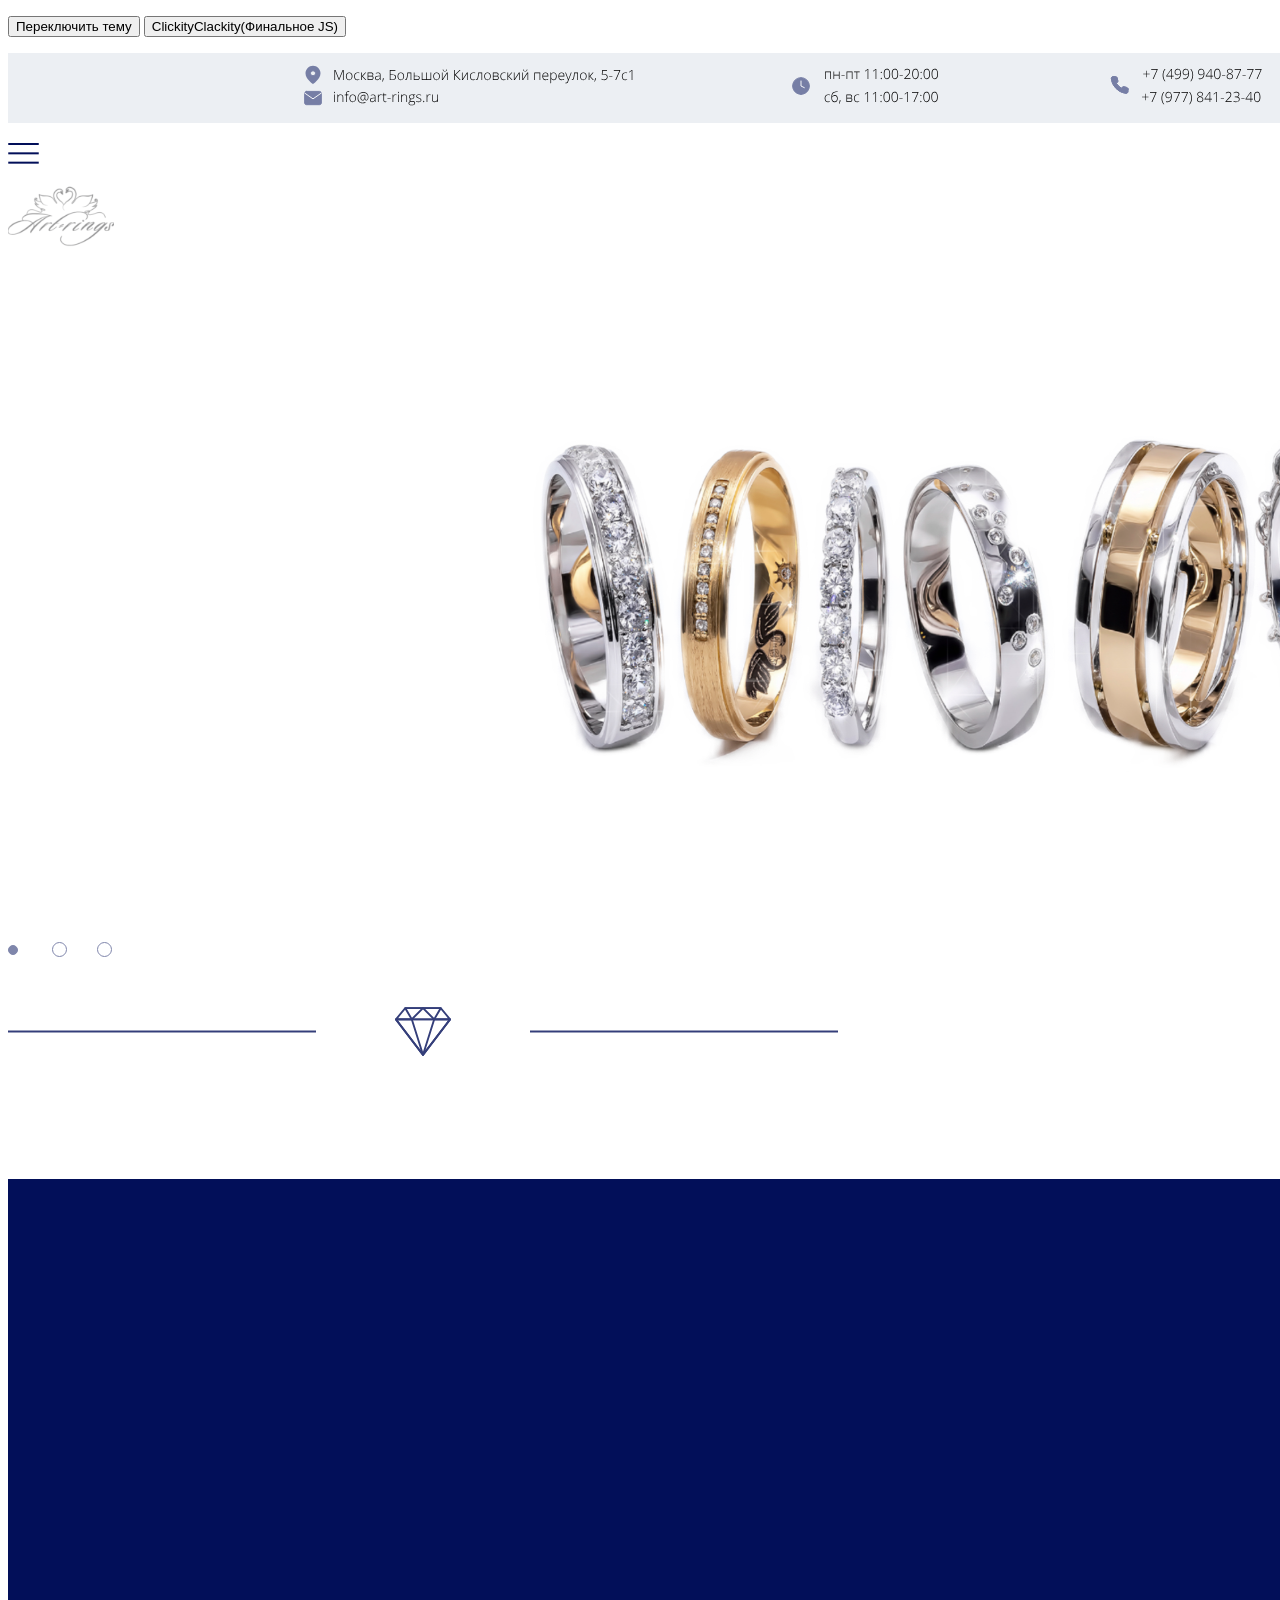
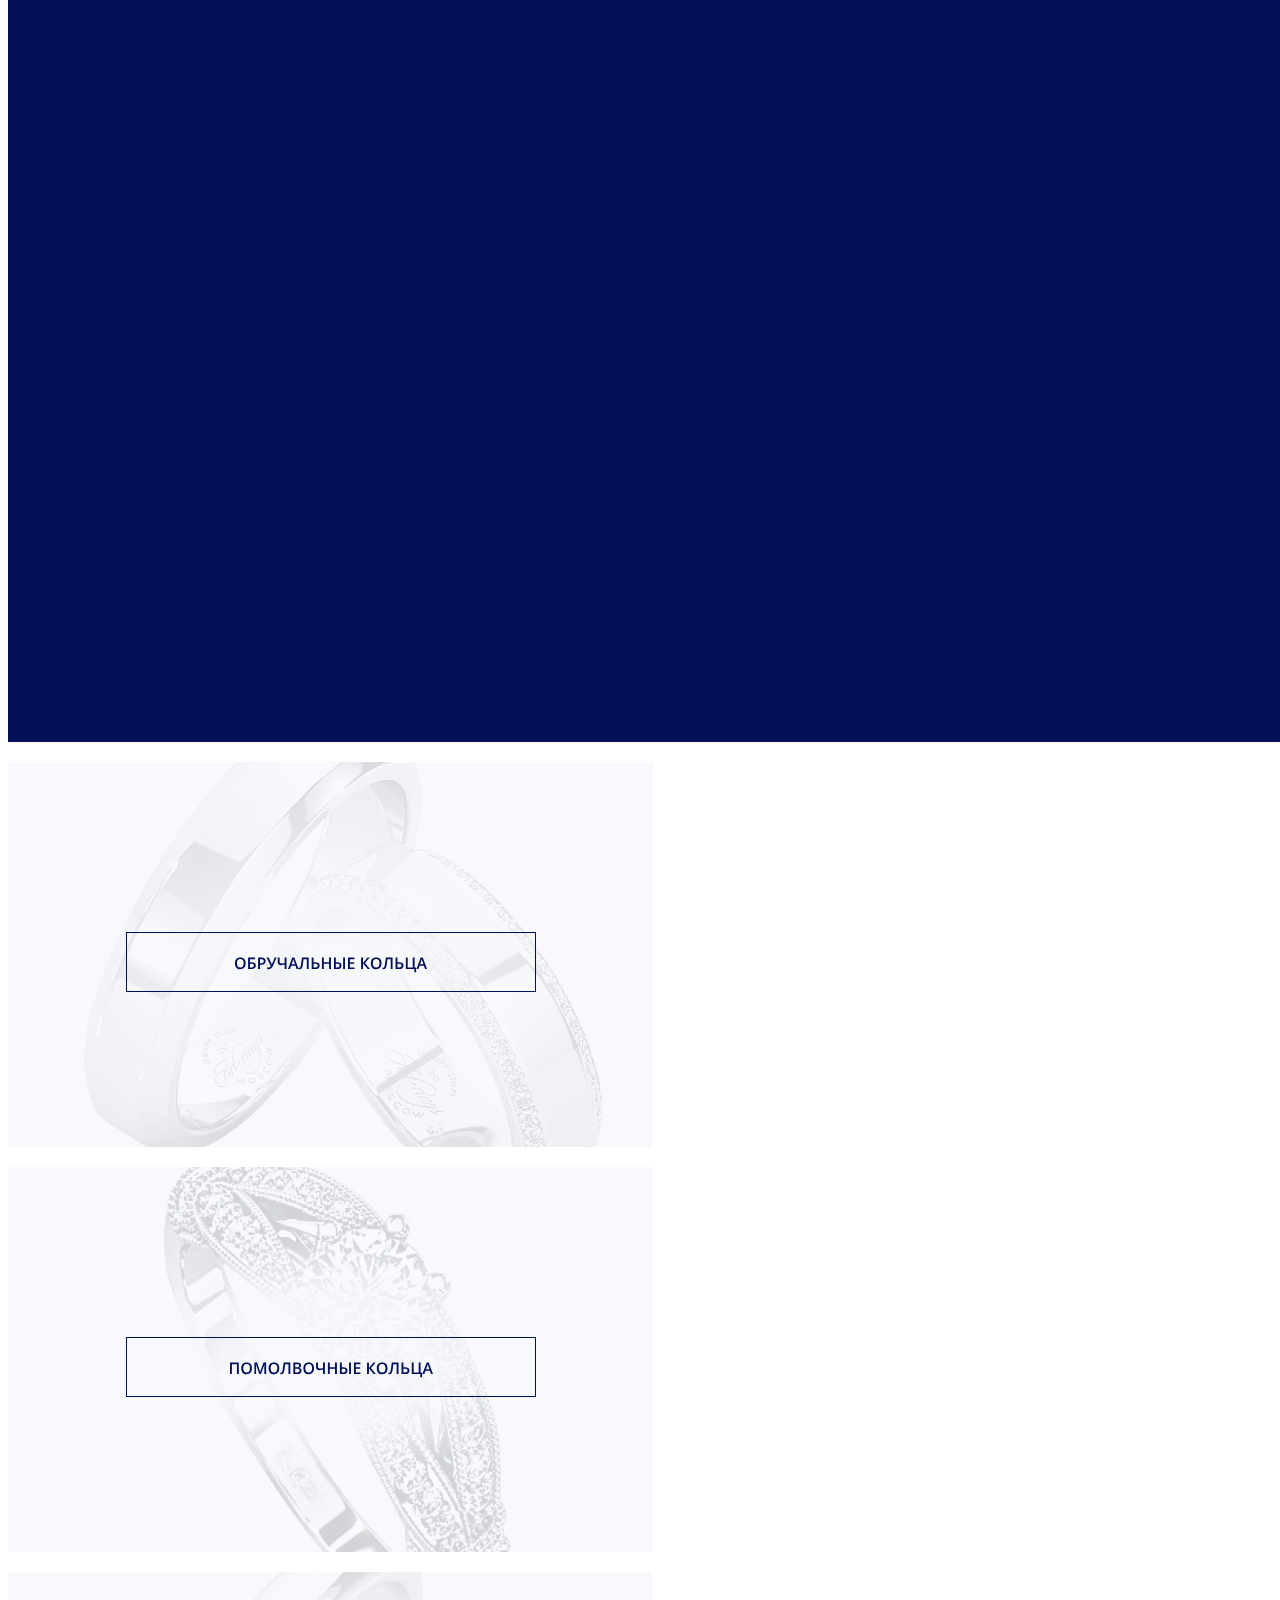
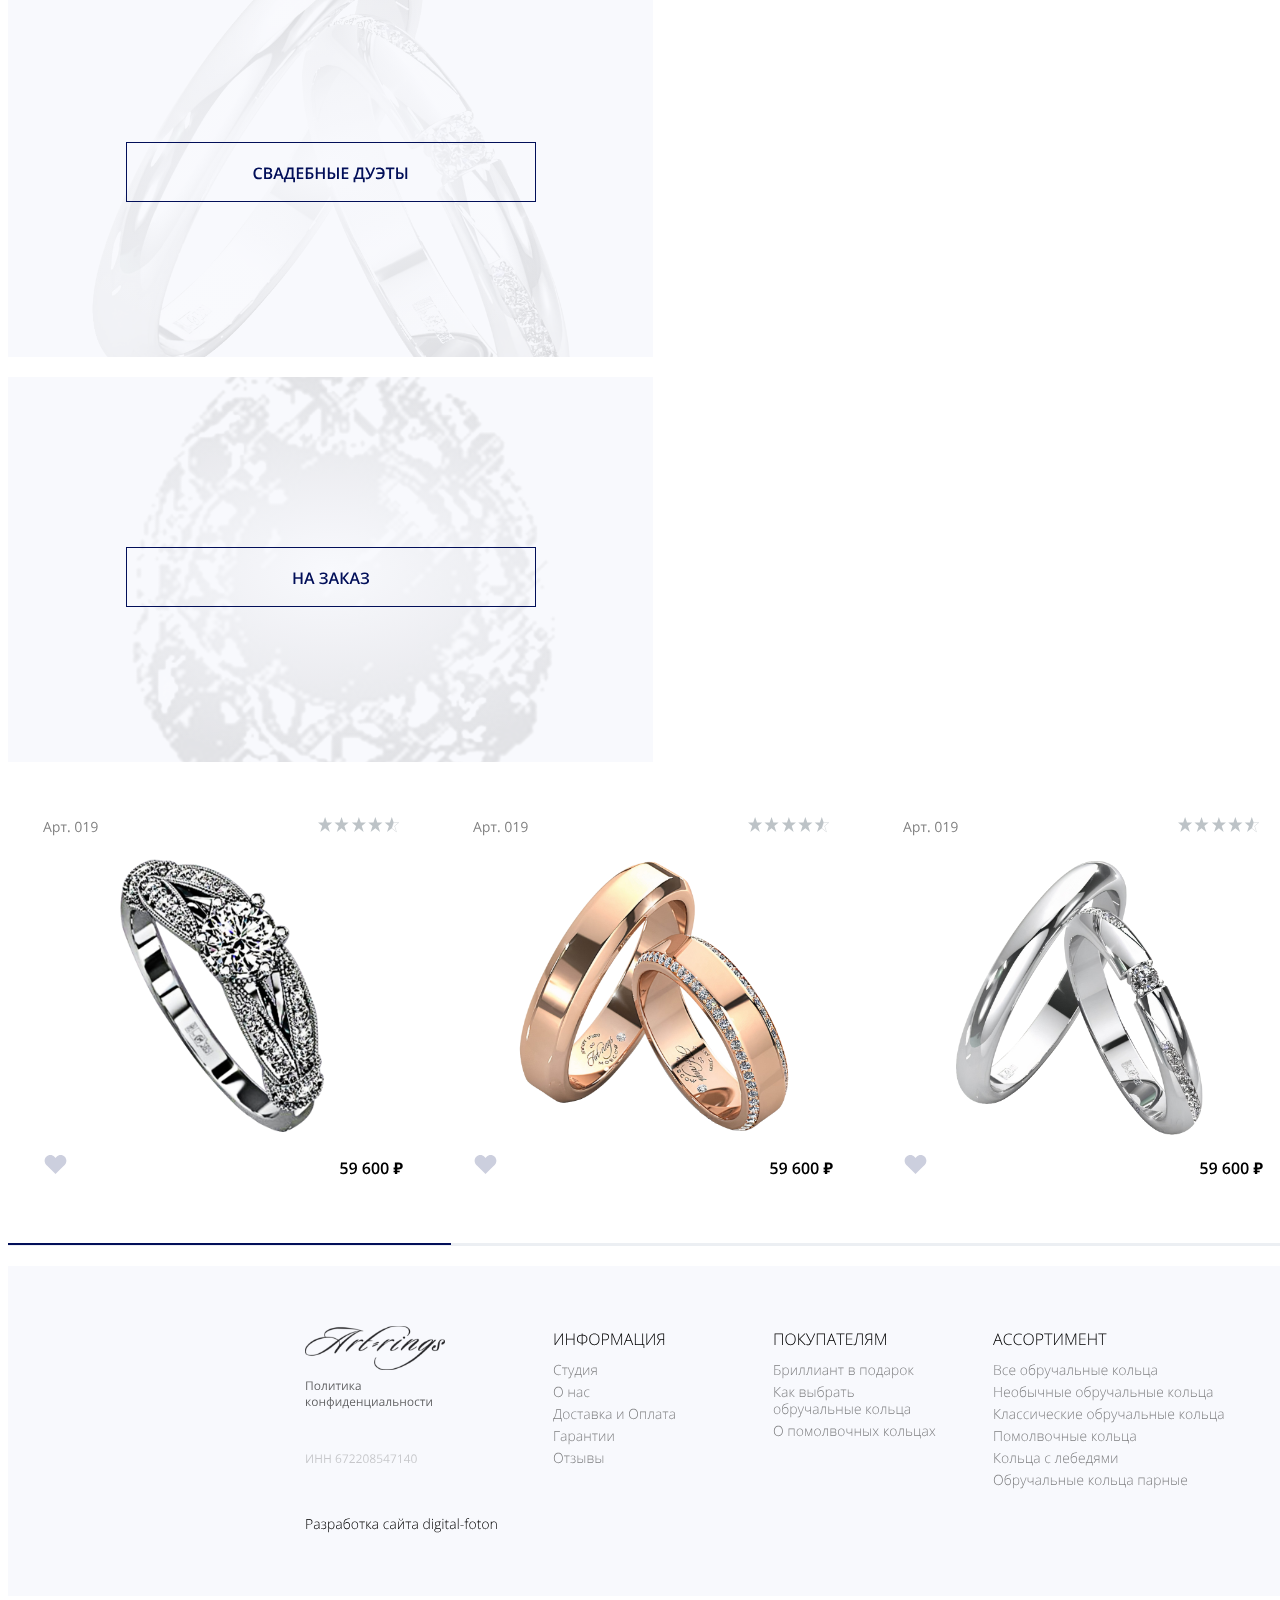
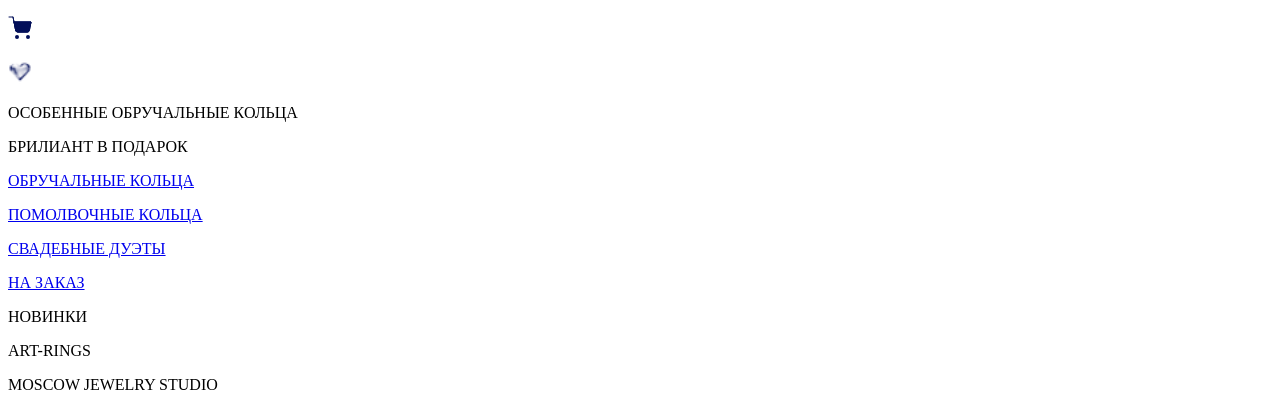
==== index.html @ fc9234bb "Update and rename Rings shop.html to index.html" ====
<!DOCTYPE html>
<html lang="en">
<head>
    <meta charset="UTF-8">
    <meta name="viewport" content="width=device-width, initial-scale=1.0">
    <title>Document</title>
    
</head>
<body>
    <div class="wrapper">
		<div class="progress-container">
			<div id="progress"></div>
		</div>
		<main>
			
			
    <p class="boxed-text">
    <button id="themeToggle">Переключить тему</button>
    <a href="https://1drv.ms/w/c/1e0331b05253388e/Ed_eckn96ItCm5uWjcyobSoBolP95bQzw_9ZZ6lLc4n5ww?e=lfc8fh"><button>ClickityClackity(Финальное JS)</button></a>
    <link rel="stylesheet" href="Luckermt.github.io/RingCSS.css">
    <p class="banner"><img src="Hatty.svg" width="1920px"
        height="70px"></p>
    <p class="burg"><img src="burger.svg"
        width="31px" height="20.67px"></p>
    <p class="swan"><img src="Swan.svg"
    width="106px" height="63px"></p>
    <p class="rings"><img src="Rings2.png"
        width="1920px" height="655px"></p>
    <p class="slider"><img src="Dotslider.svg"
        width="104px" height="15px"></p>  
    <p class="diamond"><img src="DiamondShort.svg"
        width="830px" height="109px"></p>   
    <p class="catalogtext"><img src="catalogtext.svg"
        width="214px" height="53px"></p>
    <p class="back"><img src="Catalog.svg"
        width="1920px" height="1163px"></p>
    <a href="https://github.com/Luckermt">
    <p class="ring1"><img src="Ring1.svg"
        width="645px" height="385px"></p>
    </a>    
    <a href="https://github.com/Luckermt">
    <p class="ring2"><img src="Ring2.svg"
        width="645px" height="385px"></p>
    </a>
    <a href="https://github.com/Luckermt">    
    <p class="ring3"><img src="Ring3.svg"
        width="645px" height="385px"></p>
    </a>
    <a href="https://github.com/Luckermt"> 
    <p class="ring4"><img src="Ring4.svg"
        width="645px" height="385px"></p>
    </a>         
    <p class="new"><img src="Newstuff.svg"
        width="1290px" height="430px"></p>  
    <p class="slider2"><img src="slider2.svg"
        width="1330px" height="3px"></p>  
    <p class="botbanner"><img src="botbanner.svg"
        width="1920px" height="330px"></p>   
    <p class="cart"><img src="cart.svg"
        width="24px" height="24px"></p>
    <p class="heart"><img src="heart-transformed.png"
        width="24px" height="24px"></p>    
    </p>
    
    <p class="wring">ОСОБЕННЫЕ ОБРУЧАЛЬНЫЕ КОЛЬЦА</p>
    
    <p class="dring">БРИЛИАНТ В ПОДАРОК</p>
    <a href="@">
    <p class="oring">ОБРУЧАЛЬНЫЕ КОЛЬЦА</p>
    </a>
    <a href="@">
    <p class="pring">ПОМОЛВОЧНЫЕ КОЛЬЦА</p>
    </a>
    <a href="@">
    <p class="qring">СВАДЕБНЫЕ ДУЭТЫ</p>
    </a>
    <a href="@">
    <p class="fring">НА ЗАКАЗ</p>
    </a>
    <p class="news">НОВИНКИ</p>
    <p class="tring">ART-RINGS</p>
    <p class="mring">MOSCOW JEWELRY STUDIO</p>

<script>
document.getElementById('themeToggle').addEventListener('click', function() {
    const currentTheme = document.body.className;
    if (currentTheme === 'light-theme') {
        document.body.className = 'dark-theme';
    } else {
        document.body.className = 'light-theme';
    }
});




document.addEventListener("scroll", () => {
	var winScroll = document.body.scrollTop || document.documentElement.scrollTop;
  var height = document.documentElement.scrollHeight - document.documentElement.clientHeight;
  var scrolled = (winScroll / height) * 100; 
  document.getElementById("progress").style.width = scrolled + "%";
})
</script>   
    
</body>
</html>
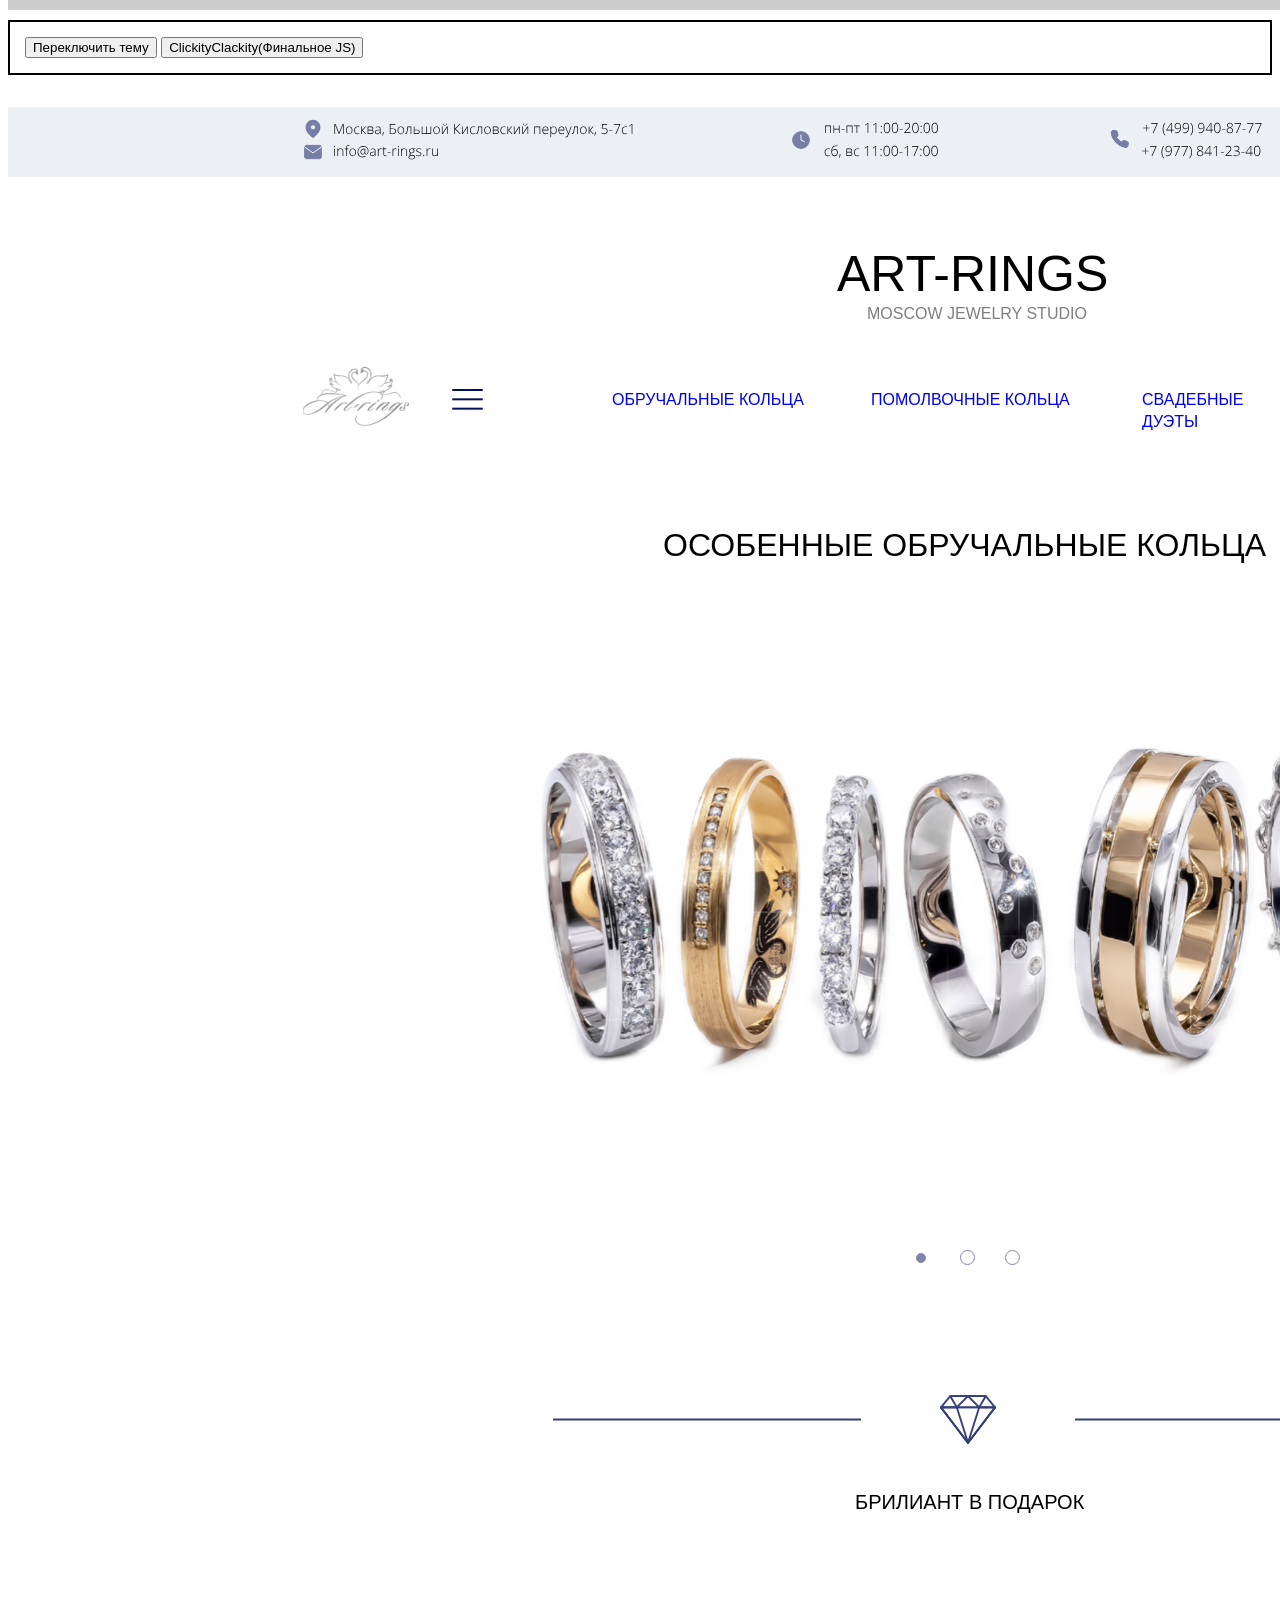
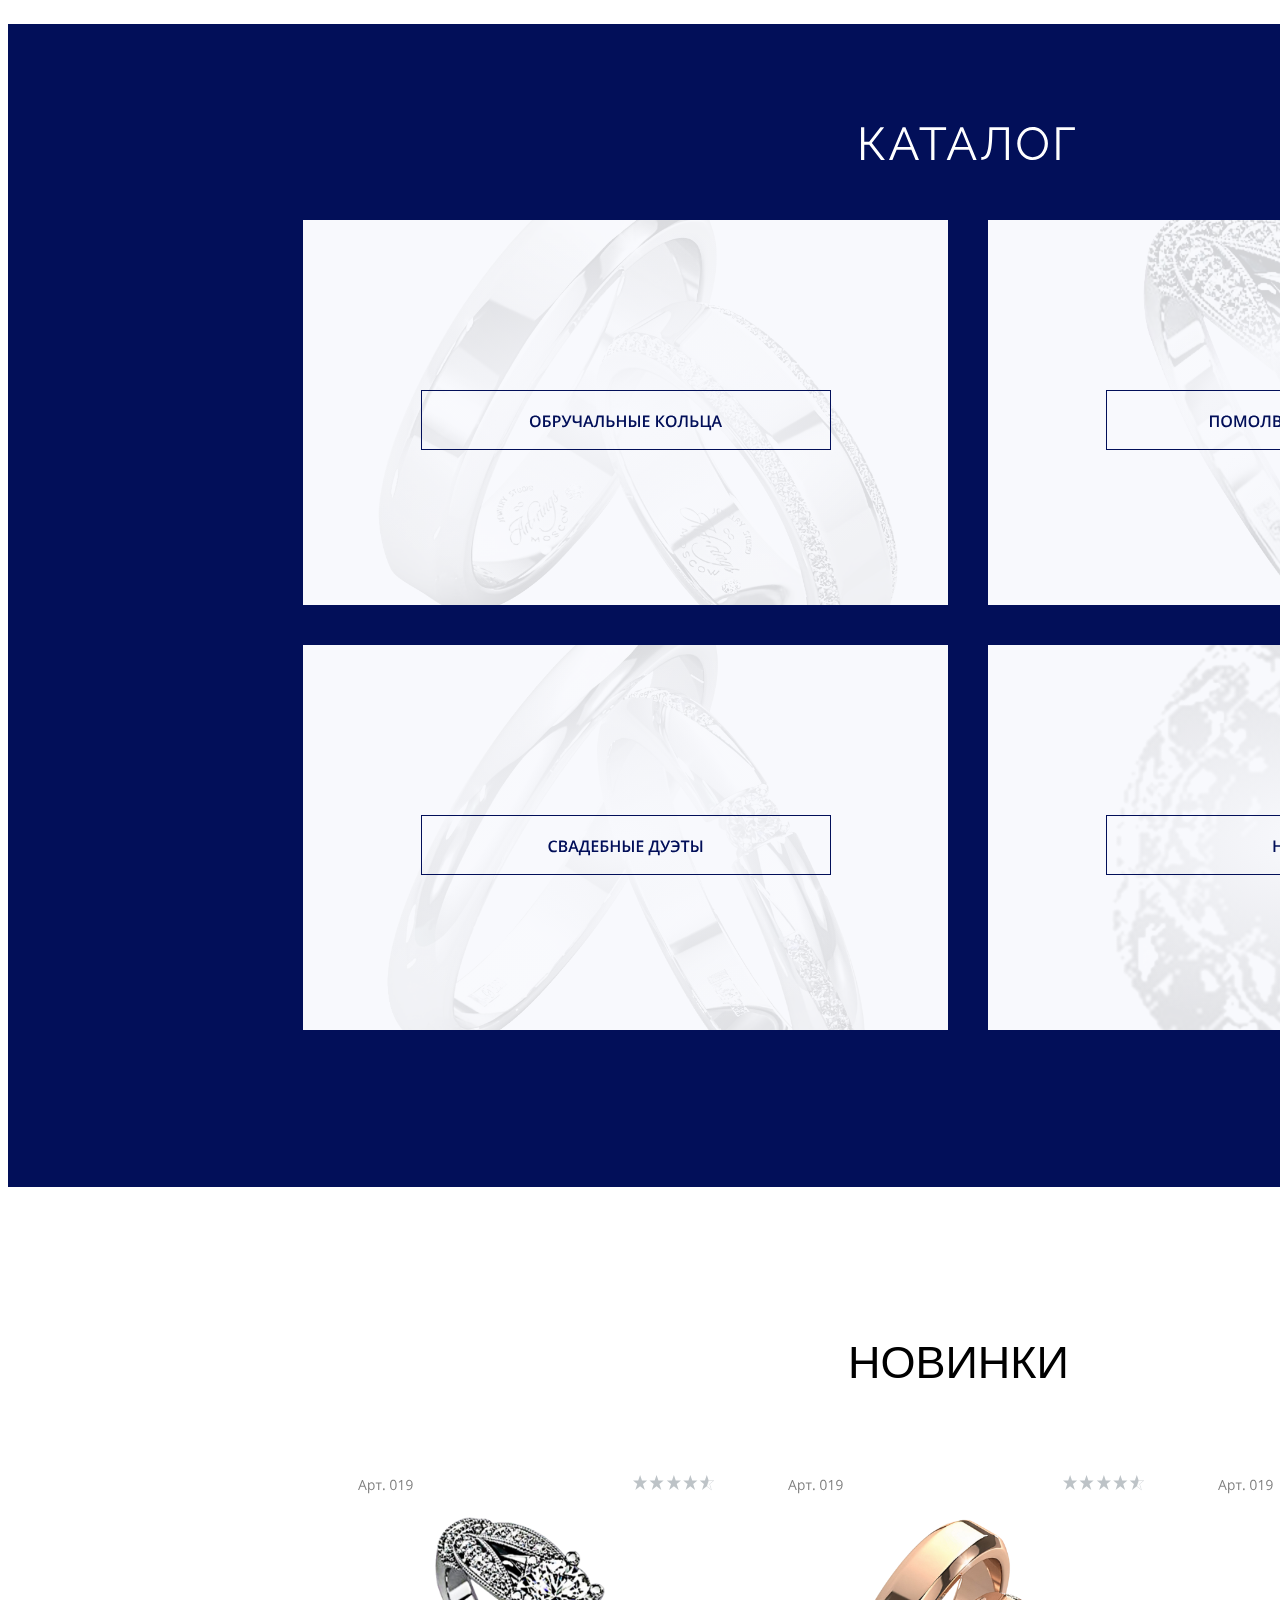
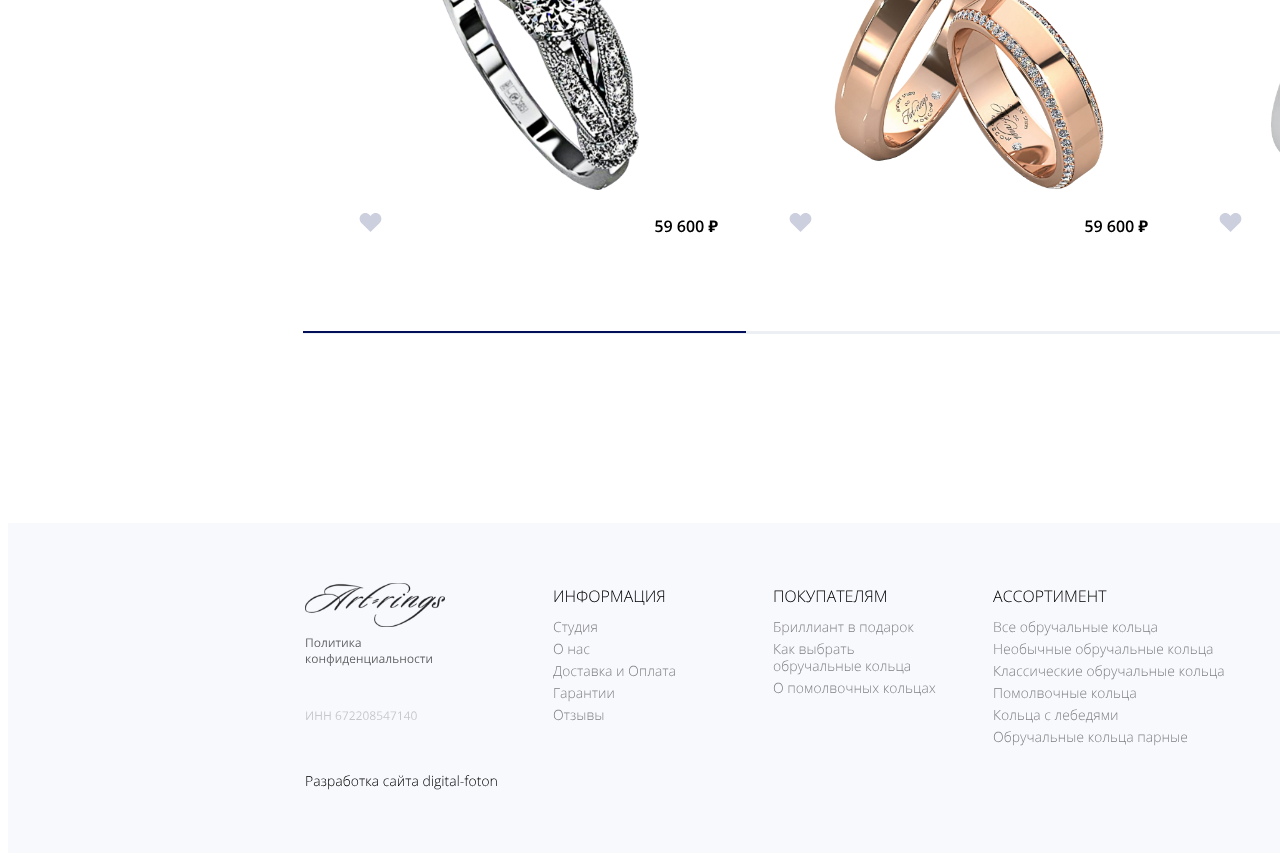
==== commit 8f31bba7: "Update index.html" ====
--- a/index.html
+++ b/index.html
@@ -17,7 +17,7 @@
     <p class="boxed-text">
     <button id="themeToggle">Переключить тему</button>
     <a href="https://1drv.ms/w/c/1e0331b05253388e/Ed_eckn96ItCm5uWjcyobSoBolP95bQzw_9ZZ6lLc4n5ww?e=lfc8fh"><button>ClickityClackity(Финальное JS)</button></a>
-    <link rel="stylesheet" href="Luckermt.github.io/RingCSS.css">
+    <link rel="stylesheet" href="RingCSS.css">
     <p class="banner"><img src="Hatty.svg" width="1920px"
         height="70px"></p>
     <p class="burg"><img src="burger.svg"
--- a/RingCSS.css
+++ b/RingCSS.css
@@ -0,0 +1,266 @@
+.banner{
+    text-align: center;
+    position: absolute;
+}
+.swan{
+    position: absolute;
+    margin-top: 273px;
+    margin-left: 295px;
+    
+}
+.cart{
+    position: absolute;
+    margin-top: 297px;
+    margin-left: 1551px;
+}
+.burg{
+    position: absolute;
+    margin-top: 298px;
+    margin-left: 444px;
+}
+.heart{
+    position: absolute;
+    margin-top: 298px;
+    margin-left: 1601px;
+}
+
+.rings{
+    margin-top: 484px;
+    position: absolute;
+}
+.slider{
+    margin-top: 1159px;
+    margin-left: 908px;
+    position: absolute;
+}
+.diamond{
+    margin-top: 1274px;
+    margin-left: 545px;
+    position: absolute;
+}
+
+
+.back{
+    z-index: -1;
+    position: absolute;
+    margin-top: 1533px;
+}
+.catalogtext{
+    z-index: 1;
+    position: absolute;
+    margin-left: 853px;
+    margin-top: 1626px;
+}
+.ring1{
+    position: absolute;
+    margin-left: 295px; 
+    margin-top: 1729px;
+}
+.ring2{
+    position: absolute;
+    margin-left: 980px;
+    margin-top: 1729px;
+}
+.ring3{
+    position: absolute;
+    margin-top: 2154px;
+    margin-left: 295px;
+}
+.ring4{
+    position: absolute;
+    margin-left: 980px;
+    margin-top: 2154px;
+}
+.text2{
+    margin-top: 2846px;
+    position: absolute;
+    margin-left: 840px;
+}
+.new{
+    margin-top: 2949px;
+    position: absolute;
+    margin-left: 315px;
+}
+.slider2{
+    margin-top: 3429px;
+    position: absolute;
+    margin-left: 295px;
+}
+.botbanner{
+    margin-top: 3632px;
+    position: absolute;
+    
+}
+body {
+    font-family: Open Sans, sans-serif;
+    transition: background-color 0.3s ease;
+}
+body.light-theme {
+    background-color: #f2f2f2;
+    color: #000000;
+}
+body.dark-theme {
+    background-color: #2f2f2f;
+    color: #ffffff;
+}
+.boxed-text {
+    border: 2px solid currentColor;
+    padding: 15px;
+    margin-top: 20px;
+}
+.wring{
+    font-family: Open Sans,sans-serif;
+    font-size: 32px;
+    line-height: 37.57px;
+    font-weight: 400;
+    position: absolute;
+    margin-top: 436px;
+    margin-left: 655px;
+    letter-spacing: 5%;
+    text-decoration: none;
+    
+}
+.dring{
+    font-family: Raleway,sans-serif;
+    font-size: 20px;
+    line-height: 23.48px;
+    font-weight: 400;
+    position: absolute;
+    margin-top: 1400px;
+    margin-left: 847px;
+    letter-spacing: 5%;
+    text-decoration: none;
+    
+}
+.oring{
+    font-family: Open Sans,sans-serif;
+    font-size: 16px;
+    line-height: 22px;
+    font-weight: 400;
+    position: absolute;
+    margin-top: 298px;
+    margin-left: 604px;
+    letter-spacing: 5%;
+    text-decoration: none;
+    
+}
+.pring{
+    font-family: Open Sans,sans-serif;
+    font-size: 16px;
+    line-height: 22px;
+    font-weight: 400;
+    position: absolute;
+    margin-top: 298px;
+    margin-left: 863px;
+    letter-spacing: 5%;
+    text-decoration: none;
+}
+.qring{
+    font-family: Open Sans,sans-serif;
+    font-size: 16px;
+    line-height: 22px;
+    font-weight: 400;
+    position: absolute;
+    margin-top: 298px;
+    margin-left: 1134px;
+    letter-spacing: 5%;
+    text-decoration: none;
+}
+.fring{
+    font-family: Open Sans,sans-serif;
+    font-size: 16px;
+    line-height: 22px;
+    font-weight: 400;
+    position: absolute;
+    margin-top: 298px;
+    margin-left: 1357px;
+    letter-spacing: 5%;
+    text-decoration: none;
+}
+.news{
+    font-family: Raleway,sans-serif;
+    font-size: 45px;
+    line-height: 52.83px;
+    font-weight: 400;
+    position: absolute;
+    margin-top: 2846px;
+    margin-left: 840px;
+    letter-spacing: 5%;
+    text-decoration: none;
+}
+.tring{
+    font-family: Raleway,sans-serif;
+    font-size: 50px;
+    line-height: 58.7px;
+    font-weight: 400;
+    position: absolute;
+    margin-top: 154px;
+    margin-left: 829px;
+    letter-spacing: 5%;
+    text-decoration: none;
+}
+.mring{
+    font-family: Raleway,sans-serif;
+    font-size: 16px;
+    line-height: 22px;
+    font-weight: 400;
+    position: absolute;
+    margin-top: 212px;
+    margin-left: 859px;
+    letter-spacing: 5%;
+    opacity: 50%;
+    text-decoration: none;
+}
+
+  #start-button {
+	position: relative;
+	margin: 10px;
+} 
+#stop-button {
+	position: relative;
+	margin: 10px;
+	display: none;
+} 
+
+.header {
+  position: sticky;
+  top: 0;
+  width: 100%;
+  background-color: #f1f1f1;
+}
+
+.title {
+	margin-top: 100px;
+}
+.title h1 {
+	padding-top: 1%;
+}
+
+
+
+
+#progress {
+  background: rgb(0, 255, 21);
+  width: 0%;
+	height: 10px;
+  position: fixed;
+  z-index: 2;
+}
+
+.progress-container {
+	top:0;
+  width: 100%;
+  height: 10px;
+  background: #ccc;
+  position: fixed;
+} 
+.status {
+	color: red;
+	position: block;
+	margin: 0 auto 10px;
+	z-index: 10;
+	width: 80%;
+	text-align: center;
+	background-color: rgba(255,255,0,0.5)
+}
+
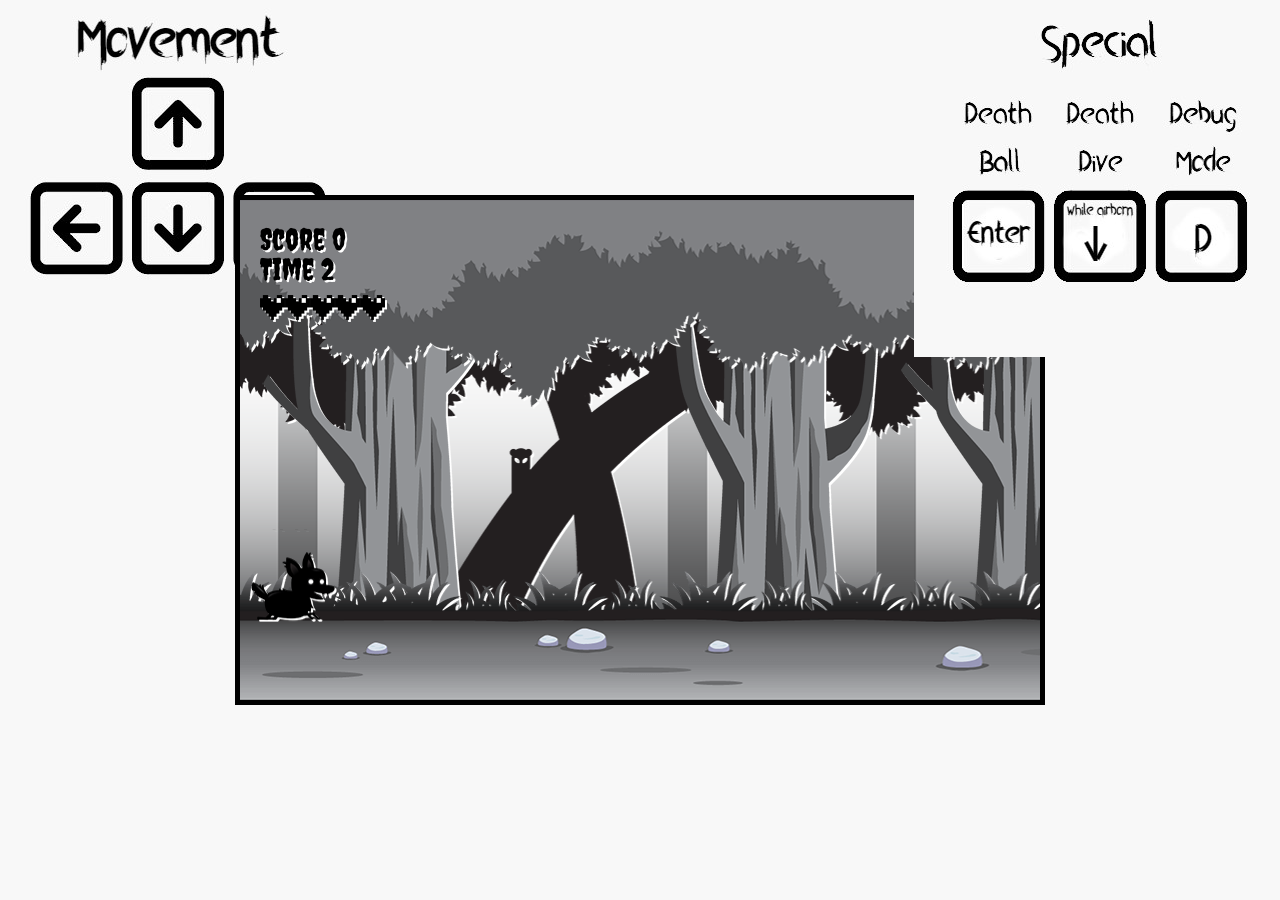
==== commit 43c34d2d: "Заливает index.html" ====
--- a/index.html
+++ b/index.html
@@ -4,103 +4,29 @@
     <meta charset="UTF-8">
     <meta name="viewport" content="width=device-width, initial-scale=1.0">
     <title>Document</title>
-    
+    <link rel="preconnect" href="https://fonts.googleapis.com">
+<link rel="preconnect" href="https://fonts.gstatic.com" crossorigin>
+<link href="https://fonts.googleapis.com/css2?family=Creepster&display=swap" rel="stylesheet">
+    <link rel="stylesheet" href="style.css">
 </head>
 <body>
-    <div class="wrapper">
-		<div class="progress-container">
-			<div id="progress"></div>
-		</div>
-		<main>
-			
-			
-    <p class="boxed-text">
-    <button id="themeToggle">Переключить тему</button>
-    <a href="https://1drv.ms/w/c/1e0331b05253388e/Ed_eckn96ItCm5uWjcyobSoBolP95bQzw_9ZZ6lLc4n5ww?e=lfc8fh"><button>ClickityClackity(Финальное JS)</button></a>
-    <link rel="stylesheet" href="RingCSS.css">
-    <p class="banner"><img src="Hatty.svg" width="1920px"
-        height="70px"></p>
-    <p class="burg"><img src="burger.svg"
-        width="31px" height="20.67px"></p>
-    <p class="swan"><img src="Swan.svg"
-    width="106px" height="63px"></p>
-    <p class="rings"><img src="Rings2.png"
-        width="1920px" height="655px"></p>
-    <p class="slider"><img src="Dotslider.svg"
-        width="104px" height="15px"></p>  
-    <p class="diamond"><img src="DiamondShort.svg"
-        width="830px" height="109px"></p>   
-    <p class="catalogtext"><img src="catalogtext.svg"
-        width="214px" height="53px"></p>
-    <p class="back"><img src="Catalog.svg"
-        width="1920px" height="1163px"></p>
-    <a href="https://github.com/Luckermt">
-    <p class="ring1"><img src="Ring1.svg"
-        width="645px" height="385px"></p>
-    </a>    
-    <a href="https://github.com/Luckermt">
-    <p class="ring2"><img src="Ring2.svg"
-        width="645px" height="385px"></p>
-    </a>
-    <a href="https://github.com/Luckermt">    
-    <p class="ring3"><img src="Ring3.svg"
-        width="645px" height="385px"></p>
-    </a>
-    <a href="https://github.com/Luckermt"> 
-    <p class="ring4"><img src="Ring4.svg"
-        width="645px" height="385px"></p>
-    </a>         
-    <p class="new"><img src="Newstuff.svg"
-        width="1290px" height="430px"></p>  
-    <p class="slider2"><img src="slider2.svg"
-        width="1330px" height="3px"></p>  
-    <p class="botbanner"><img src="botbanner.svg"
-        width="1920px" height="330px"></p>   
-    <p class="cart"><img src="cart.svg"
-        width="24px" height="24px"></p>
-    <p class="heart"><img src="heart-transformed.png"
-        width="24px" height="24px"></p>    
-    </p>
-    
-    <p class="wring">ОСОБЕННЫЕ ОБРУЧАЛЬНЫЕ КОЛЬЦА</p>
-    
-    <p class="dring">БРИЛИАНТ В ПОДАРОК</p>
-    <a href="@">
-    <p class="oring">ОБРУЧАЛЬНЫЕ КОЛЬЦА</p>
-    </a>
-    <a href="@">
-    <p class="pring">ПОМОЛВОЧНЫЕ КОЛЬЦА</p>
-    </a>
-    <a href="@">
-    <p class="qring">СВАДЕБНЫЕ ДУЭТЫ</p>
-    </a>
-    <a href="@">
-    <p class="fring">НА ЗАКАЗ</p>
-    </a>
-    <p class="news">НОВИНКИ</p>
-    <p class="tring">ART-RINGS</p>
-    <p class="mring">MOSCOW JEWELRY STUDIO</p>
+<canvas id="canvas1"></canvas>
 
-<script>
-document.getElementById('themeToggle').addEventListener('click', function() {
-    const currentTheme = document.body.className;
-    if (currentTheme === 'light-theme') {
-        document.body.className = 'dark-theme';
-    } else {
-        document.body.className = 'light-theme';
-    }
-});
+<img id="special" src="Assets/Special.jpeg">
+<img id="bg" src="Assets/movement.jpeg">
+<img id="player" src="Assets/player.png">
+<img id="layer1" src="Assets/layer-1.png">
+<img id="layer2" src="Assets/layer-2.png">
+<img id="layer3" src="Assets/layer-3.png">
+<img id="layer4" src="Assets/layer-4.png">
+<img id="layer5" src="Assets/layer-5.png">
+<img id="enemy_fly" src="Assets/enemy_fly.png">
+<img id="enemy_plant" src="Assets/enemy_plant.png">
+<img id="enemy_spider_big" src="Assets/enemy_spider_big.png">
+<img id="collisionAnimation" src="Assets/boom.png">
+<img id="heart" src="Assets/heart.png">
+<img id = "fire" src = "Assets/fire.png">
+<script type="module" src="canvas.js"></script>
 
-
-
-
-document.addEventListener("scroll", () => {
-	var winScroll = document.body.scrollTop || document.documentElement.scrollTop;
-  var height = document.documentElement.scrollHeight - document.documentElement.clientHeight;
-  var scrolled = (winScroll / height) * 100; 
-  document.getElementById("progress").style.width = scrolled + "%";
-})
-</script>   
-    
 </body>
-</html>
+</html>
--- a/style.css
+++ b/style.css
@@ -0,0 +1,27 @@
+* {
+    margin: 0;
+    padding:0;
+    box-sizing: border-box;
+    background-color: rgb(248, 248, 248);
+}
+#special {
+    position: absolute;
+    top: 8px;
+    right: 16px;
+    right:10px;
+}
+#canvas1 {
+    border: 5px solid black;
+    position:absolute;
+    top:50%;
+    left:50%;
+    transform: translate(-50%,-50%);
+    max-width: 100%;
+    max-height: 100%;
+    font-family: "Creepster", cursive;
+}
+
+#player, #layer1, #layer2, #layer3, #layer4, #layer5, #enemy_fly, #enemy_plant, #enemy_spider_big, #collisionAnimation, #heart, #fire{
+    
+    display: none;
+}
